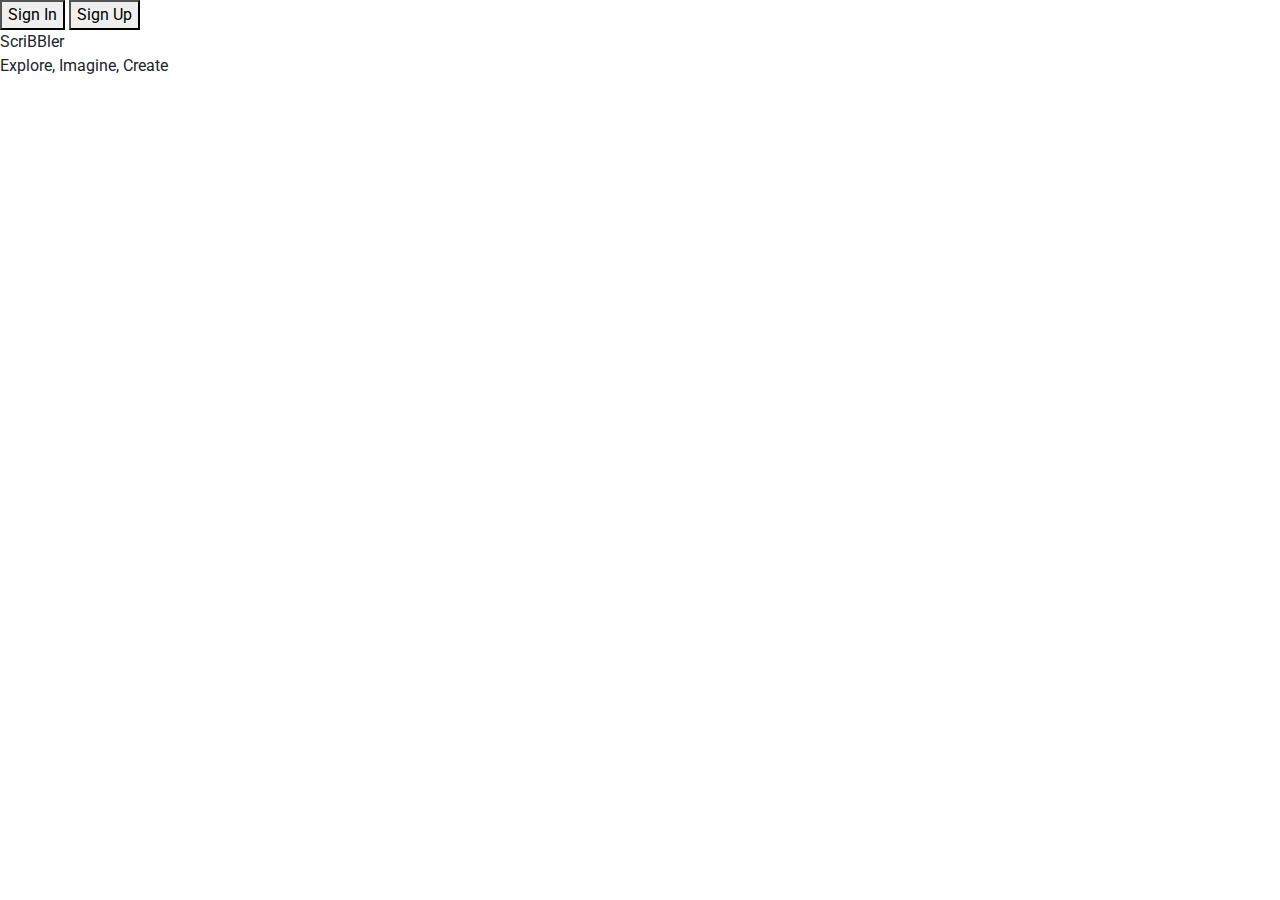
==== UpgradScribbler/index.html @ d40ba79f "updated index" ====
<!DOCTYPE html>

<head>
     <!---- Font Awesome ----->

     <link rel="stylesheet" href="https://maxcdn.bootstrapcdn.com/bootstrap/4.0.0/css/bootstrap.min.css">

     <link rel="stylesheet" href="./style/index.css">
    <link rel="stylesheet" href="./style/common.css">



    <!-- Google Fonts  -->

    <link href="https://fonts.googleapis.com/css?family=Montez|Roboto|Ubuntu+Mono&display=swap" rel="stylesheet">



    <!-- Bootstrap for -->

    <link rel="stylesheet" href="https://stackpath.bootstrapcdn.com/bootstrap/4.1.3/css/bootstrap.min.css">
       
    <script src="https://code.jquery.com/jquery-3.3.1.slim.min.js"></script>
        
    <script src="https://cdnjs.cloudflare.com/ajax/libs/popper.js/1.14.3/umd/popper.min.js"></script>
        
    <script src="https://stackpath.bootstrapcdn.com/bootstrap/4.1.3/js/bootstrap.min.js"></script>
       
       </script>

</head>
<body>
    <div class="header">
        <div class="signin">
            <button type="button" class="signinbutton" data-toggle="modal" data-target="#exModal"
                id="sign-in--button">
                Sign In
            </button>
            <button type="button" class="signinupbutton" data-toggle="modal" data-target="#exModalSignUp"
            id="sign-up--button">
            Sign Up
        </button>
        </div>
        <!--Page Title & logo-->
        <a id="pageTitle" class="logo-title">ScriBBler</a>
        <p class="sub-heading">Explore, Imagine, Create</p>


        <!-- Fade Modal-->
        <div class="modal fade" id="exModal" tabindex="-1" role="dialog" aria-labelledby="exModalLabel"
            aria-hidden="true">
            <div class="modal-dialog" role="document">
                <div class="modal-content">
                    <div class="modal-header">
                        <h4 class="modal-title" id="exModalLabel"
                            style="color:grey;font-family: 'Roboto', sans-serif;font-size: larger;">Welcome Back !!</h4>
                        <button type="button" class="close" data-dismiss="modal" aria-label="Close">
                            <span aria-hidden="true">&times;</span>
                        </button>
                    </div>
                   <!--Modal Body-->
                    <div class="modal-body">
                        <form>
                             <!--form grouper username sign in-->
                            <div class="form-grouper">
                                <label for="exampleUsername">Username</label>
                                <input type="text" placeholder="Enter your username" class="form-control" id="exampleUsername"
                                style="background-color :#DCDCDCDC ;"
                                    aria-describedby="usernamehelpp" 
                                     required>
                            </div>



                             <!--form grouper password signin -->
                            <div class="form-grouper">
                                <label for="examplePassword1">Password</label>
                                <input type="password"  placeholder="Enter your Password!!!" class="form-control" id="examplePassword1" 
                                style="background-color :#DCDCDCDC ;"
                                      required>
                            </div>
                            <div class="modal-signin-container">
                                <button type="submit" class="btn btn-success btn-block">Sign-In</button>
                            </div>
                            <div class="  modal-footer border-top-2 d-flex justify-content-center ">
                                Not a member ? <a data-target="#exModalSignUp" data-dismiss="modal"
                                    data-toggle="modal" href="#signup-form"> Sign Up</a>
                            </div>
                        </form>     


                    </div>
                </div>
            </div>
        </div>

  <!-- Modal fade -->
  <div class="modal fade" id="exModalSignUp" tabindex="-2" role="dialog" aria-labelledby="exModalLabel"
  aria-hidden="true">
  <div class="modal-dialog" role="document">
      <div class="modal-content">
          <div class="modal-header">
              <h4 class="modal-title" id="exModalLabel"
                  style="color:grey;font-family: 'Roboto', sans-serif;font-size: larger;">Get Started!</h4>
              <button type="button" class="close" data-dismiss="modal" aria-label="Close">
                  <span aria-hidden="true">&times;</span>
              </button>
          </div>
          <div class="modal-body">
            <form>

                <div class="form-grouper">
                    <label for="name">Name</label>
                    <input type="text" class="form-control" id="name" placeholder="Enter your name!!!"
                        style="background-color : 	#DCDCDC ;" required>

                </div>
                <div class="form-grouper">
                    <label for="exampleInputUsername1">Username</label>
                    <input type="text" class="form-control" id="exampleInputUsername1"
                        aria-describedby="emailHelp" placeholder="Enter your username!!!"
                        style="background-color :#DCDCDC ;" required>
                </div>
                <div class="form-grouper">
                    <label for="exampleInputPassword1">Password</label>
                    <input type="password" class="form-control" id="exampleInputPassword1"
                        placeholder="Enter your password!!!" style="background-color :#DCDCDC ;" required>
                </div>
                <div class="form-grouper">
                    <label for="exampleInputPassword1">Confirm Password</label>
                    <input type="password" class="form-control" id="exampleInputPassword2"
                        placeholder="Re-enter your Password!!!" style="background-color :#DCDCDC ;" required>
                </div>

                <div class="modal-signin-container">
                    <button type="submit" class="btn btn-success btn-block">Sign Up</button>
                </div>

            </form>
        </div>
    </div>
</div>
</div>
</div>


            
            







</body>
</html>
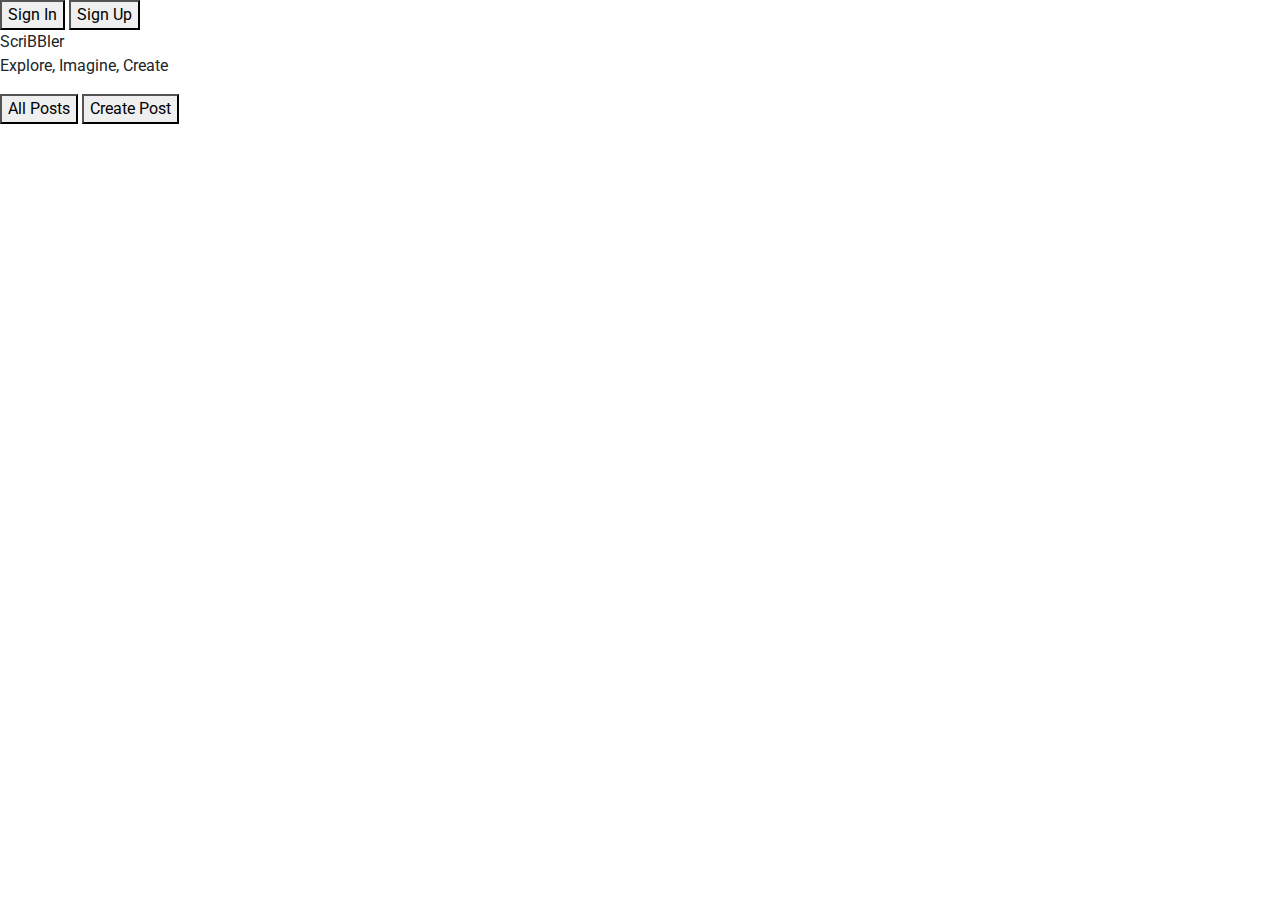
==== commit 7559bac3: "index file along with other files" ====
--- a/UpgradScribbler/index.html
+++ b/UpgradScribbler/index.html
@@ -42,8 +42,8 @@
         </button>
         </div>
         <!--Page Title & logo-->
-        <a id="pageTitle" class="logo-title">ScriBBler</a>
-        <p class="sub-heading">Explore, Imagine, Create</p>
+        <a id="pageHeading" class="logo-title">ScriBBler</a>
+        <p class="smaller-heading">Explore, Imagine, Create</p>
 
 
         <!-- Fade Modal-->
@@ -63,8 +63,8 @@
                         <form>
                              <!--form grouper username sign in-->
                             <div class="form-grouper">
-                                <label for="exampleUsername">Username</label>
-                                <input type="text" placeholder="Enter your username" class="form-control" id="exampleUsername"
+                                <label for="exUsername">Username</label>
+                                <input type="text" placeholder="Enter your username" class="form-control" id="exUsername"
                                 style="background-color :#DCDCDCDC ;"
                                     aria-describedby="usernamehelpp" 
                                      required>
@@ -74,8 +74,8 @@
 
                              <!--form grouper password signin -->
                             <div class="form-grouper">
-                                <label for="examplePassword1">Password</label>
-                                <input type="password"  placeholder="Enter your Password!!!" class="form-control" id="examplePassword1" 
+                                <label for="exPassword1">Password</label>
+                                <input type="password"  placeholder="Enter your Password!!!" class="form-control" id="exPassword1" 
                                 style="background-color :#DCDCDCDC ;"
                                       required>
                             </div>
@@ -116,19 +116,19 @@
 
                 </div>
                 <div class="form-grouper">
-                    <label for="exampleInputUsername1">Username</label>
-                    <input type="text" class="form-control" id="exampleInputUsername1"
+                    <label for="exInputUsername1">Username</label>
+                    <input type="text" class="form-control" id="exInputUsername1"
                         aria-describedby="emailHelp" placeholder="Enter your username!!!"
                         style="background-color :#DCDCDC ;" required>
                 </div>
                 <div class="form-grouper">
-                    <label for="exampleInputPassword1">Password</label>
-                    <input type="password" class="form-control" id="exampleInputPassword1"
+                    <label for="exInputPassword1">Password</label>
+                    <input type="password" class="form-control" id="exInputPassword1"
                         placeholder="Enter your password!!!" style="background-color :#DCDCDC ;" required>
                 </div>
                 <div class="form-grouper">
-                    <label for="exampleInputPassword1">Confirm Password</label>
-                    <input type="password" class="form-control" id="exampleInputPassword2"
+                    <label for="exInputPassword1">Confirm Password</label>
+                    <input type="password" class="form-control" id="exInputPassword2"
                         placeholder="Re-enter your Password!!!" style="background-color :#DCDCDC ;" required>
                 </div>
 
@@ -144,12 +144,54 @@
 </div>
 
 
-            
-            
+<div class="posts">
+    <div class="filler-post">
+        <button type="button" class="pstbtn" onclick="window.location.href = './html/postslist.html';">
+            All Posts
+        </button>
+        <button type="button" class="pstbtn" data-toggle="modal" data-target="#postcreate"
+            id="createbtnpst">
+            Create Post
+        </button>
+    </div>
 
+    <div class="create-btnpst">
+        <div class="modal fade bd-example-modal-lg" tabindex="-1" role="dialog" id="postcreate">
+            <div class="modal-dialog  modal-lg" role="document">
+                <div class="modal-content">
+                    <div class="modal-header">
+                        <h5 style="color:grey;font-family: 'Roboto', sans-serif;font-size: larger;"class="modal-title">
+                            Pen Your Post here</h5>
+                        <button type="button" class="close" data-dismiss="modal" aria-label="Close">
+                            <span aria-hidden="true">&times;</span>
+                        </button>
+                    </div>
 
+                    <form>
+                        <div class="modal-body">
+                            <div class="form-grouper">
+                                <label for="title">Title</label>
+                                <input type="text" class="form-control" id="title"
+                                    placeholder="Enter title of your post!!!" style="background-color : 	#DCDCDCDC ;"
+                                    required>
 
-
+                            </div>
+                            <div class="form-group">
+                                <label for="content">Contents</label>
+                                <textarea  cols="50" rows="10"  class="form-control" id="content"
+                                    placeholder="Enter the contents of your post!!!"
+                                    style="background-color :	#DCDCDCDC;" required></textarea>
+                            </div>
+                        </div>
+                        <div class="modal-footer border-top-2 d-flex justify-content-center">
+                            <button type="submit" class="btn btn-success" style="width: 100px;">Create</button>
+                        </div>
+                    </form>
+                </div>
+            </div>
+        </div>
+    </div>
+</div>
 
 
 
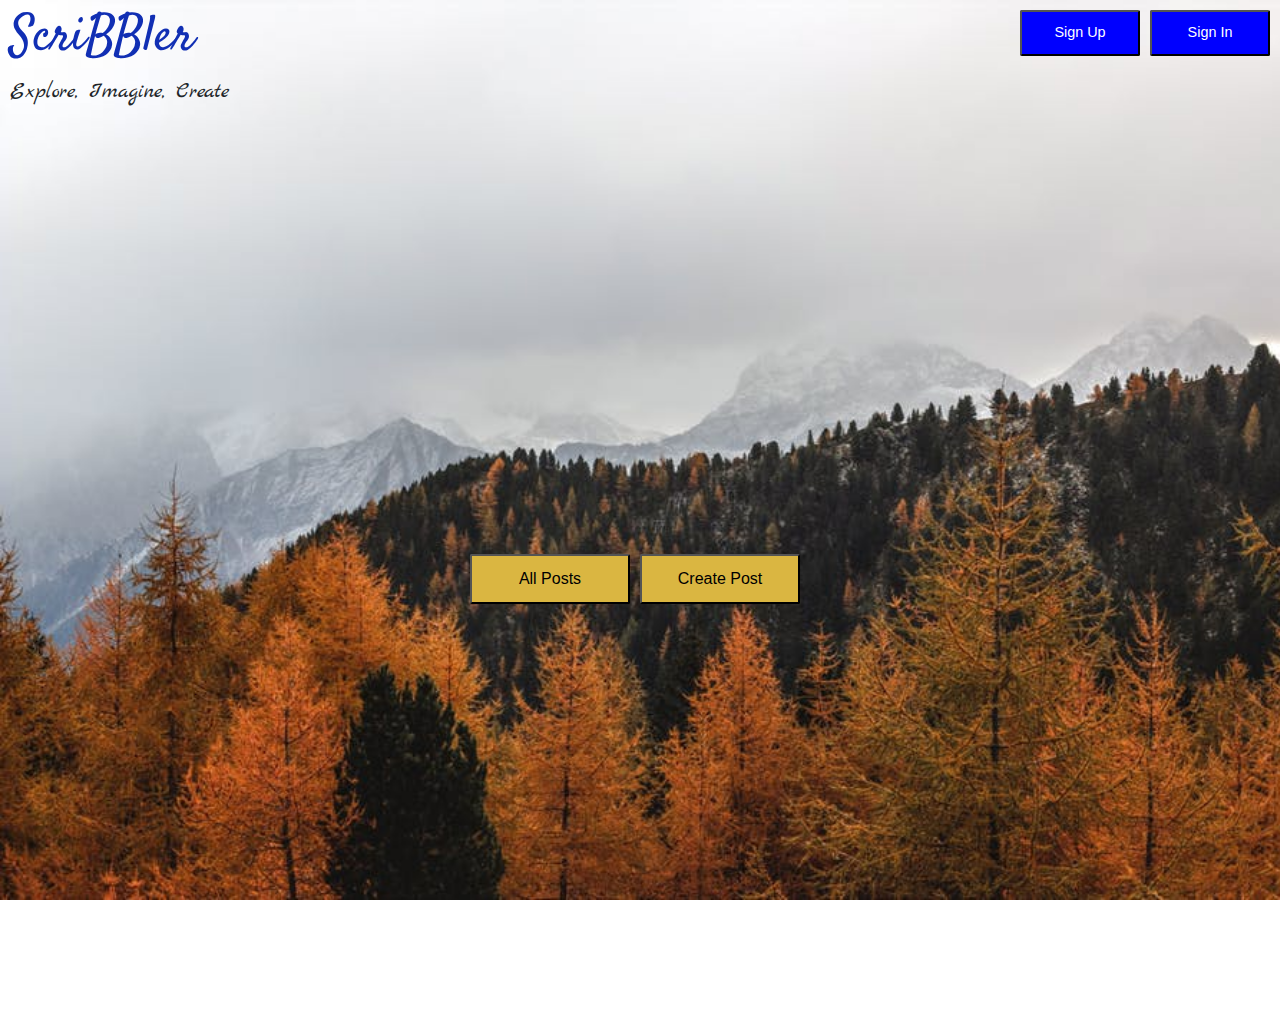
==== commit 8e389858: "updated project" ====
--- a/UpgradScribbler/index.html
+++ b/UpgradScribbler/index.html
@@ -6,17 +6,17 @@
      <link rel="stylesheet" href="https://maxcdn.bootstrapcdn.com/bootstrap/4.0.0/css/bootstrap.min.css">
 
      <link rel="stylesheet" href="./style/index.css">
-    <link rel="stylesheet" href="./style/common.css">
+    <link rel="stylesheet" href="./style/header.css">
 
 
 
     <!-- Google Fonts  -->
 
-    <link href="https://fonts.googleapis.com/css?family=Montez|Roboto|Ubuntu+Mono&display=swap" rel="stylesheet">
-
-
-
-    <!-- Bootstrap for -->
+    <link href="https://fonts.googleapis.com/css?family=Satisfy|Roboto|Marck+Script&display=swap" rel="stylesheet">
+
+
+
+    <!-- Bootstrap-->
 
     <link rel="stylesheet" href="https://stackpath.bootstrapcdn.com/bootstrap/4.1.3/css/bootstrap.min.css">
        
@@ -33,16 +33,16 @@
     <div class="header">
         <div class="signin">
             <button type="button" class="signinbutton" data-toggle="modal" data-target="#exModal"
-                id="sign-in--button">
+                id="sign-in-button">
                 Sign In
             </button>
-            <button type="button" class="signinupbutton" data-toggle="modal" data-target="#exModalSignUp"
-            id="sign-up--button">
+            <button type="button" class="signinbutton" data-toggle="modal" data-target="#exModalSignUp"
+            id="sign-up-button">
             Sign Up
         </button>
         </div>
         <!--Page Title & logo-->
-        <a id="pageHeading" class="logo-title">ScriBBler</a>
+        <a id="pageHeading" class="logo-title" a href="./index.html">ScriBBler</a>
         <p class="smaller-heading">Explore, Imagine, Create</p>
 
 
@@ -64,7 +64,7 @@
                              <!--form grouper username sign in-->
                             <div class="form-grouper">
                                 <label for="exUsername">Username</label>
-                                <input type="text" placeholder="Enter your username" class="form-control" id="exUsername"
+                                <input type="text" placeholder="Enter your username!!!" class="form-control" id="exUsername"
                                 style="background-color :#DCDCDCDC ;"
                                     aria-describedby="usernamehelpp" 
                                      required>
@@ -110,29 +110,34 @@
             <form>
 
                 <div class="form-grouper">
+                    <!--Name field-->
                     <label for="name">Name</label>
                     <input type="text" class="form-control" id="name" placeholder="Enter your name!!!"
                         style="background-color : 	#DCDCDC ;" required>
 
                 </div>
                 <div class="form-grouper">
+                    <!--UserName field-->
                     <label for="exInputUsername1">Username</label>
                     <input type="text" class="form-control" id="exInputUsername1"
                         aria-describedby="emailHelp" placeholder="Enter your username!!!"
                         style="background-color :#DCDCDC ;" required>
                 </div>
                 <div class="form-grouper">
+                    <!--password field-->
                     <label for="exInputPassword1">Password</label>
                     <input type="password" class="form-control" id="exInputPassword1"
                         placeholder="Enter your password!!!" style="background-color :#DCDCDC ;" required>
                 </div>
                 <div class="form-grouper">
+                    <!--confirm password field-->
                     <label for="exInputPassword1">Confirm Password</label>
                     <input type="password" class="form-control" id="exInputPassword2"
                         placeholder="Re-enter your Password!!!" style="background-color :#DCDCDC ;" required>
                 </div>
 
                 <div class="modal-signin-container">
+                    <!--submit button-->
                     <button type="submit" class="btn btn-success btn-block">Sign Up</button>
                 </div>
 
@@ -146,10 +151,10 @@
 
 <div class="posts">
     <div class="filler-post">
-        <button type="button" class="pstbtn" onclick="window.location.href = './html/postslist.html';">
+        <button type="button" class="pstbtn" onclick="window.location.href = './html/postlist.html';">
             All Posts
         </button>
-        <button type="button" class="pstbtn" data-toggle="modal" data-target="#postcreate"
+        <button type="button" class="pstbtn" data-target="#postcreate" data-toggle="modal" 
             id="createbtnpst">
             Create Post
         </button>
@@ -170,17 +175,19 @@
                     <form>
                         <div class="modal-body">
                             <div class="form-grouper">
+                                <!--Custom post title-->
                                 <label for="title">Title</label>
                                 <input type="text" class="form-control" id="title"
-                                    placeholder="Enter title of your post!!!" style="background-color : 	#DCDCDCDC ;"
+                                    placeholder="Enter title of your post!!!" style="background-color : 	#DCDCDC ;"
                                     required>
 
                             </div>
-                            <div class="form-group">
+                            <div class="form-grouper">
+                                <!--Custom post content-->
                                 <label for="content">Contents</label>
                                 <textarea  cols="50" rows="10"  class="form-control" id="content"
                                     placeholder="Enter the contents of your post!!!"
-                                    style="background-color :	#DCDCDCDC;" required></textarea>
+                                    style="background-color :	#DCDCDC;" required></textarea>
                             </div>
                         </div>
                         <div class="modal-footer border-top-2 d-flex justify-content-center">
--- a/UpgradScribbler/style/index.css
+++ b/UpgradScribbler/style/index.css
@@ -0,0 +1,34 @@
+
+ .filler-post{
+  display: flex;
+  height: 100vh;
+  justify-content: center;
+  align-items: center;
+ }
+
+ .pstbtn{
+  height: 50px;
+  width: 160px;
+  padding: 10px;
+  border-radius: 2px;
+  
+  cursor: pointer;
+  font-weight: 500;
+  font-size: 100%;
+  float: center;      
+  font-family: Arial, Helvetica, sans-serif;
+  background: #DAB641;
+  margin: 10px 10px 0px 0px;
+  color:black;
+              
+  
+ 
+  
+ }
+
+ body {
+    background-repeat: no-repeat;
+    background-image: url("../images/background.jpg");
+    background-size: cover;
+    background-attachment: fixed;
+}--- a/UpgradScribbler/style/header.css
+++ b/UpgradScribbler/style/header.css
@@ -0,0 +1,40 @@
+#pageHeading{
+  /* logo css*/
+    font-family: 'Satisfy';
+    font-size: 50px;
+    color: #112fb4;
+    margin: auto;
+    text-decoration: none;
+    margin: 10px 10px 0px 10px;   
+   
+    }
+    
+    .smaller-heading {
+      /*sub heading css*/
+      font-family: 'Marck Script';
+      font-size: 22px;
+      margin-left: 10px;
+    }
+    
+    .modal-signin-container{
+      /*container signin css*/
+      border: 10px solid white;
+    }
+    
+    .signinbutton{
+      /*sign-in button css*/
+      width: 120px;
+      padding: 10px;
+      border-radius: 2px;
+      cursor: pointer;
+      font-weight: 500;
+      font-size: 90%;
+      background: #0000ff;
+      color: #fff;
+      float: right;                  
+      
+      margin: 10px 10px 0px 0px;
+      font-family: Arial, Helvetica, sans-serif;
+     }
+    
+    